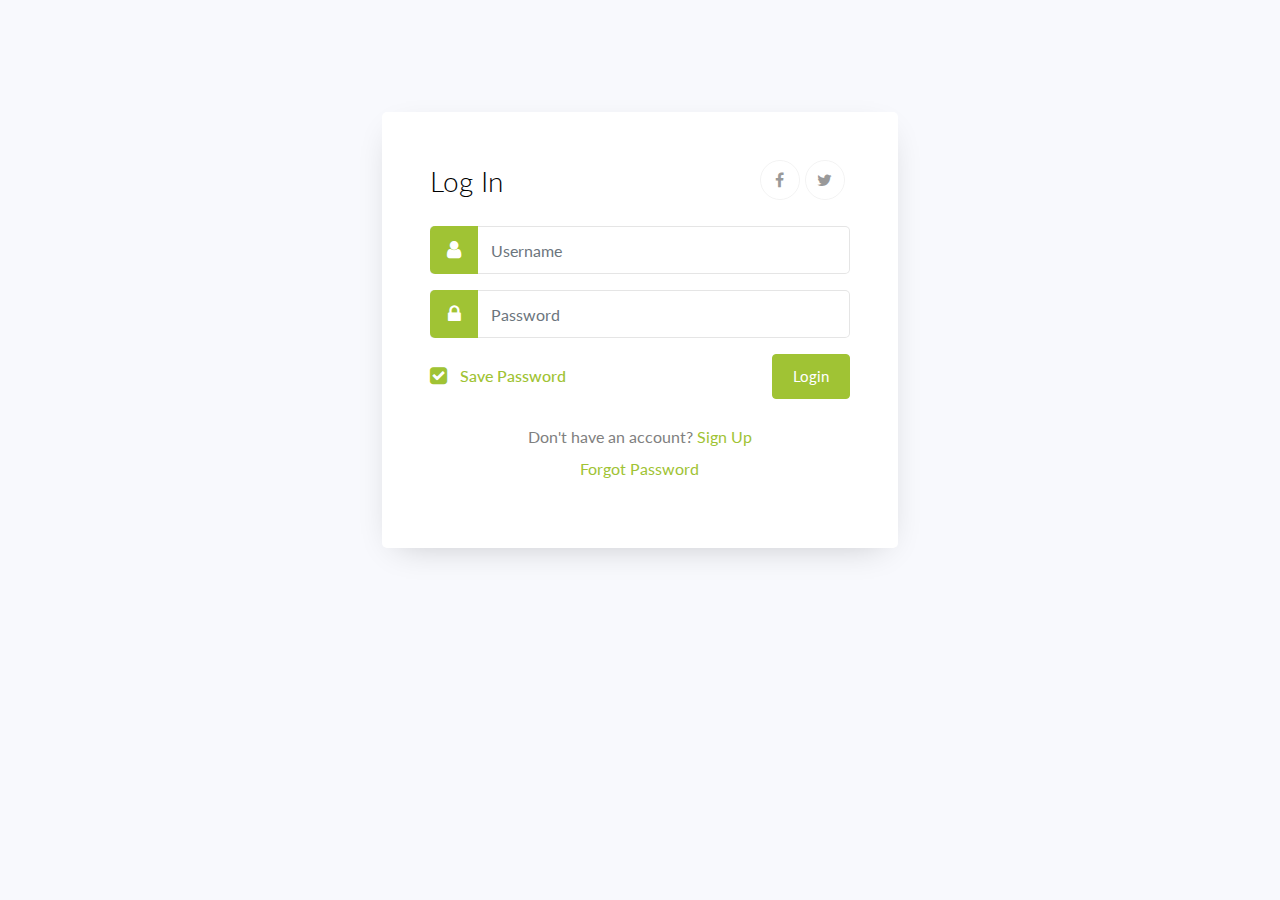
==== login/index.html @ 07c190c0 "first commit" ====
<!doctype html>
<html lang="en">
  <head>
  	<title>Login</title>
    <meta charset="utf-8">
    <meta name="viewport" content="width=device-width, initial-scale=1, shrink-to-fit=no">

	<link href="https://fonts.googleapis.com/css?family=Lato:300,400,700&display=swap" rel="stylesheet">

	<link rel="stylesheet" href="https://stackpath.bootstrapcdn.com/font-awesome/4.7.0/css/font-awesome.min.css">
	
	<link rel="stylesheet" href="css/style.css">

	</head>
	<body>
	<section class="ftco-section">
		
			</div>
			<div class="row justify-content-center">
				<div class="col-md-7 col-lg-5">
					<div class="login-wrap p-4 p-md-5">
		      	<div class="d-flex">
		      		<div class="w-100">
		      			<h3 class="mb-4">Log In</h3>
		      		</div>
							<div class="w-100">
								<p class="social-media d-flex justify-content-end">
									<a href="#" class="social-icon d-flex align-items-center justify-content-center"><span class="fa fa-facebook"></span></a>
									<a href="#" class="social-icon d-flex align-items-center justify-content-center"><span class="fa fa-twitter"></span></a>
								</p>
							</div>
		      	</div>
						<form action="#" class="login-form">
		      		<div class="form-group">
		      			<div class="icon d-flex align-items-center justify-content-center"><span class="fa fa-user"></span></div>
		      			<input type="text" class="form-control rounded-left" placeholder="Username">
		      		</div>
	            <div class="form-group">
	            	<div class="icon d-flex align-items-center justify-content-center"><span class="fa fa-lock"></span></div>
	              <input type="password" class="form-control rounded-left" placeholder="Password">
	            </div>
	            <div class="form-group d-flex align-items-center">
	            	<div class="w-100">
	            		<label class="checkbox-wrap checkbox-primary mb-0">Save Password
									  <input type="checkbox" checked>
									  <span class="checkmark"></span>
									</label>
								</div>
								<div class="w-100 d-flex justify-content-end">
		            	
						<a class="btn btn-primary rounded submit" href="../selamatdatang.html">Login</a>
	            	</div>
	            </div>
	            <div class="form-group mt-4">
								<div class="w-100 text-center">
									<p class="mb-1">Don't have an account? <a href="signup.html">Sign Up</a></p>
									<p><a href="#">Forgot Password</a></p>
								</div>
	            </div>
	          </form>
	        </div>
				</div>
			</div>
		</div>
	</section>

	<script src="js/jquery.min.js"></script>
  <script src="js/popper.js"></script>
  <script src="js/bootstrap.min.js"></script>
  <script src="js/main.js"></script>

	</body>
</html>
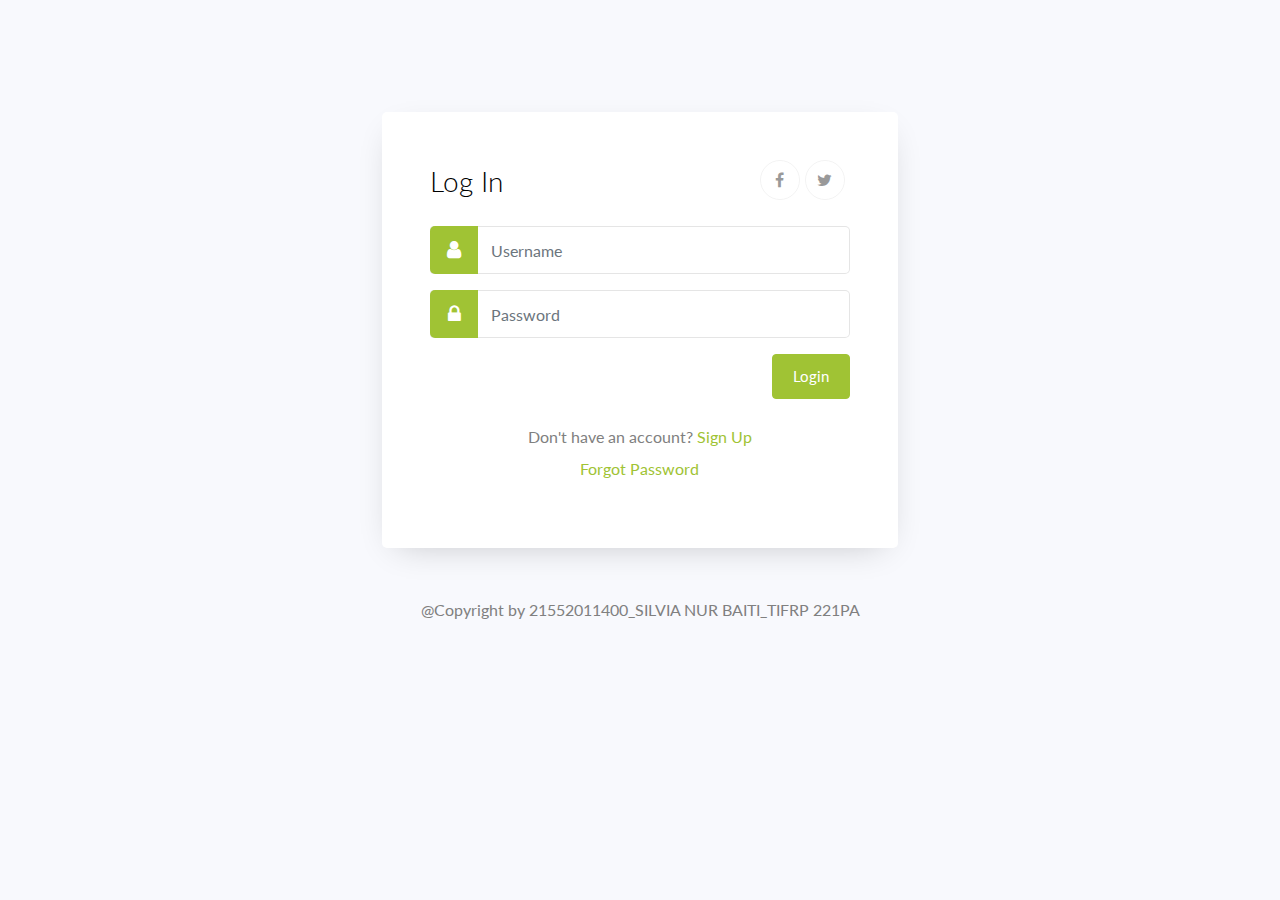
==== commit 64674572: "update terbaru" ====
--- a/login/index.html
+++ b/login/index.html
@@ -2,6 +2,7 @@
 <html lang="en">
   <head>
   	<title>Login</title>
+	<link rel="icon" type="image/x-icon" href="../assets/favicon.ico" />
     <meta charset="utf-8">
     <meta name="viewport" content="width=device-width, initial-scale=1, shrink-to-fit=no">
 
@@ -25,30 +26,23 @@
 		      		</div>
 							<div class="w-100">
 								<p class="social-media d-flex justify-content-end">
-									<a href="#" class="social-icon d-flex align-items-center justify-content-center"><span class="fa fa-facebook"></span></a>
-									<a href="#" class="social-icon d-flex align-items-center justify-content-center"><span class="fa fa-twitter"></span></a>
+									<a href="https://www.facebook.com/?locale=id_ID" class="social-icon d-flex align-items-center justify-content-center"><span class="fa fa-facebook"></span></a>
+									<a href="https://twitter.com/" class="social-icon d-flex align-items-center justify-content-center"><span class="fa fa-twitter"></span></a>
 								</p>
 							</div>
 		      	</div>
 						<form action="#" class="login-form">
 		      		<div class="form-group">
 		      			<div class="icon d-flex align-items-center justify-content-center"><span class="fa fa-user"></span></div>
-		      			<input type="text" class="form-control rounded-left" placeholder="Username">
+		      			<input type="text" id="username" class="form-control rounded-left" placeholder="Username">
 		      		</div>
 	            <div class="form-group">
 	            	<div class="icon d-flex align-items-center justify-content-center"><span class="fa fa-lock"></span></div>
-	              <input type="password" class="form-control rounded-left" placeholder="Password">
+	              <input type="password" id="password" class="form-control rounded-left" placeholder="Password">
 	            </div>
 	            <div class="form-group d-flex align-items-center">
-	            	<div class="w-100">
-	            		<label class="checkbox-wrap checkbox-primary mb-0">Save Password
-									  <input type="checkbox" checked>
-									  <span class="checkmark"></span>
-									</label>
-								</div>
-								<div class="w-100 d-flex justify-content-end">
-		            	
-						<a class="btn btn-primary rounded submit" href="../selamatdatang.html">Login</a>
+					<div class="w-100 d-flex justify-content-end">
+						<a id="loginButton" class="btn btn-primary rounded submit" href="../selamatdatang.html">Login</a>
 	            	</div>
 	            </div>
 	            <div class="form-group mt-4">
@@ -62,6 +56,10 @@
 				</div>
 			</div>
 		</div>
+		<!-- Footer -->
+		<footer class="text-center py-5">
+			<p>@Copyright by 21552011400_SILVIA NUR BAITI_TIFRP 221PA</p>
+		</footer>
 	</section>
 
 	<script src="js/jquery.min.js"></script>
@@ -69,6 +67,34 @@
   <script src="js/bootstrap.min.js"></script>
   <script src="js/main.js"></script>
 
+  <script>
+	document.addEventListener("DOMContentLoaded", function() {
+	  // Fungsi untuk menangani login
+	  function handleLogin() {
+		var username = document.getElementById("username").value;
+		var password = document.getElementById("password").value;
+  
+		// Contoh validasi sederhana (ganti dengan validasi sesuai kebutuhan)
+		if (username === "silvia" && password === "silvia123") {
+		  // Jika login berhasil, arahkan ke halaman selamatdatang.html
+		  window.location.href = "../selamatdatang.html";
+		} else {
+		  // Jika login gagal, tampilkan pesan kesalahan
+		  alert("Login failed. Please check your username and password.");
+		}
+	  }
+  
+	  // Tangani klik pada tombol login
+	  var loginButton = document.getElementById("loginButton");
+	  if (loginButton) {
+		loginButton.addEventListener("click", function(event) {
+		  event.preventDefault(); // Mencegah formulir dikirim secara otomatis
+		  handleLogin();
+		});
+	  }
+	});
+  </script>
+  
 	</body>
 </html>
 
